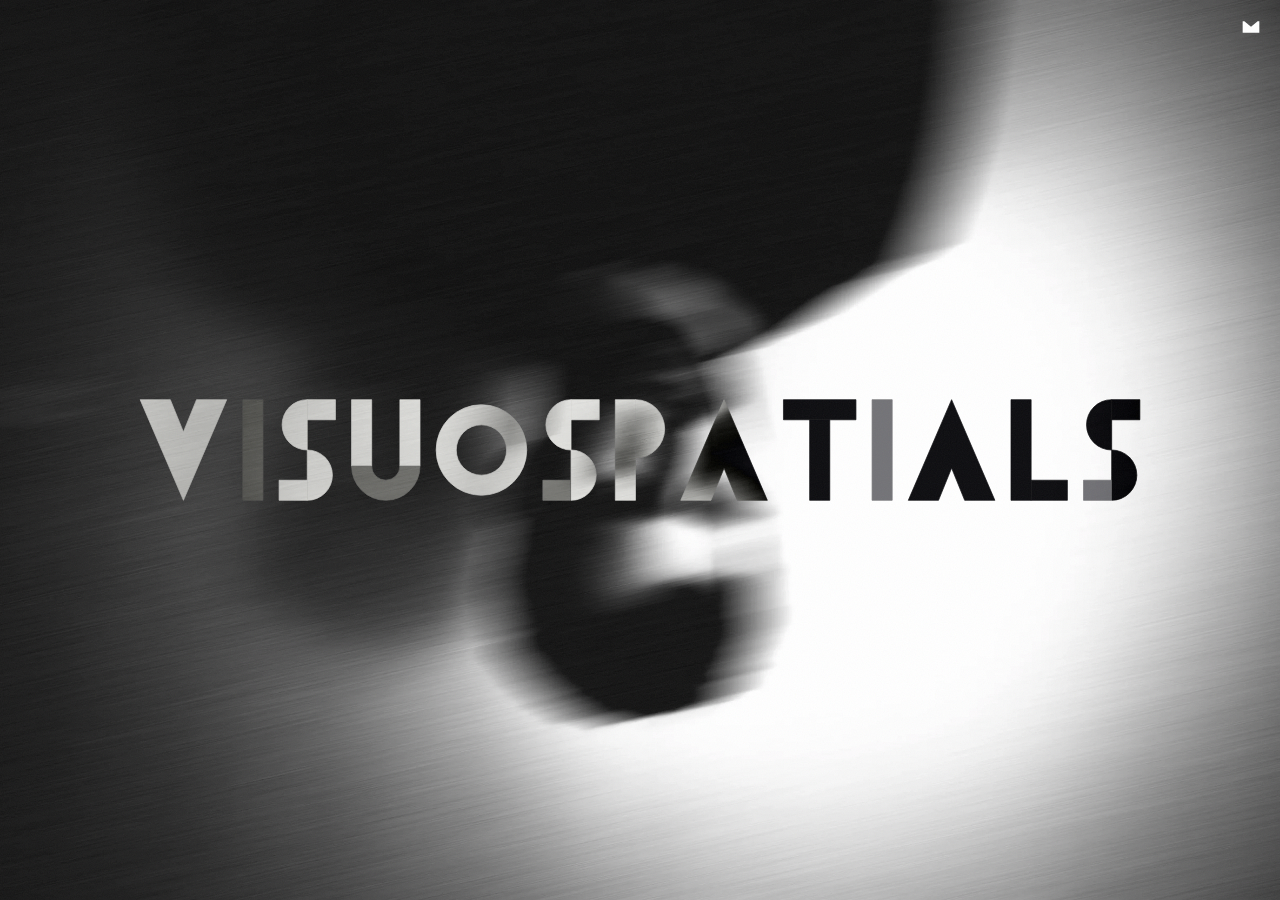
==== index.html @ 17f6a430 "Take back the phone bottom-bar fix; phones get a corner menu instead" ====
<!DOCTYPE html>
<html lang="en">
<head>
    <meta charset="UTF-8">
    <meta name="viewport" content="width=device-width, initial-scale=1.0">
    <title>Visuospatials</title>
    <link rel="icon" type="image/png" href="/favicon.png">
    <link rel="apple-touch-icon" href="/apple-touch-icon.png">
    <link rel="canonical" href="https://visuospatials.com/">
    <meta name="description" content="Visuospatials — a design and artwork studio. Rooms, tools and printed matter.">
    <meta name="theme-color" content="#0a0a0a">
    <meta property="og:title" content="Visuospatials">
    <meta property="og:description" content="A design and artwork studio. Rooms, tools and printed matter.">
    <meta property="og:image" content="https://visuospatials.com/blur.webp">
    <meta property="og:type" content="website">
    <meta property="og:url" content="https://visuospatials.com/">
    <meta name="twitter:card" content="summary_large_image">
    <link rel="stylesheet" href="base.css">
    <script type="speculationrules">
    {"prerender": [{"urls": ["/work"], "eagerness": "eager"},
                   {"where": {"href_matches": "/*"}, "eagerness": "moderate"}]}
    </script>
    <style>
        html, body { height: 100%; width: 100%; overflow: hidden; }
        body {
            display: flex;
            justify-content: center;
            align-items: center;
            background: var(--bg);
            position: relative;
        }
        .hero {
            position: absolute;
            inset: 0;
            width: 100%;
            height: 100%;
            object-fit: cover;
            z-index: 0;
            animation: drift 90s ease-in-out infinite alternate;
            /* iOS shrinks an image under a long press to preview it. */
            pointer-events: none;
            -webkit-user-drag: none;
        }
        @keyframes drift {
            from { transform: scale(1.04) translate(0.4%, -0.4%); }
            to   { transform: scale(1.11) translate(-0.8%, 0.6%); }
        }
        .flicker-text {
            position: absolute;
            top: 50%;
            left: 50%;
            transform: translate(-50%, -50%);
            font-family: var(--sans);
            font-size: clamp(16px, 7vw, 160px);
            letter-spacing: 0.25em;
            color: #5c5c58;
            font-weight: 700;
            text-transform: uppercase;
            user-select: none;
            z-index: 10;
            white-space: nowrap;
            text-decoration: none;
            cursor: pointer;
            /* A taller hit area than the letters, so it's an easy tap on a phone. */
            padding: 0.4em 0;
        }
        /* The shapes draw the wordmark; the text stays as the link's hit area and for readers. */
        .flicker-text.drawn { color: transparent; }

        /* Difference keeps the white pieces readable over the bright side of the photo. */
        .geo {
            mix-blend-mode: difference;
            position: absolute;
            inset: 0;
            width: 100%;
            height: 100%;
            z-index: 10;
            pointer-events: none;
        }

        body { user-select: none; -webkit-touch-callout: none; }


        html.inverted { filter: invert(1) hue-rotate(180deg); }
    </style>
</head>
<body>
<div class="corner">
<a class="mailmark" href="mailto:gregor.art@pm.me?subject=Visuospatials" aria-label="Email">
<svg viewBox="0 0 24 24" aria-hidden="true"><path d="M2 5H4L12 11.6 20 5H22V19H2Z"/></svg>
</a>
</div>
    <img class="hero" src="blur.webp" alt="">
    <a class="flicker-text" href="/work" aria-label="Visuospatials">VISUOSPATIALS</a>
    <canvas class="geo" id="geo" aria-hidden="true"></canvas>




    <script src="/geo.js"></script>
    <script>
        const container = document.querySelector('.flicker-text');
        const WORD = container.textContent;

        /* The wordmark, from the shared alphabet in geo.js: it holds assembled for
           5s, comes apart and back together over 21s, then holds another 5s.
           It is sized to the link's own text, so the CSS clamp sets the size
           and the clickable box matches the drawing. */
        container.classList.add('drawn');
        const mark = Geo.converge(document.getElementById('geo'), WORD, width => {
            const s = Math.min(container.getBoundingClientRect().width / width, innerHeight * 0.16);
            return { x: (innerWidth - width * s) / 2, y: (innerHeight - s) / 2, s };
        }, { hold: 5, cycle: 21 });
        const explode = () => mark.explode();

        const konami = ['ArrowUp','ArrowUp','ArrowDown','ArrowDown','ArrowLeft','ArrowRight','ArrowLeft','ArrowRight','b','a'];
        let konamiAt = 0;
        let typed = '';

        document.addEventListener('keydown', e => {
            konamiAt = (e.key === konami[konamiAt] || e.key.toLowerCase() === konami[konamiAt]) ? konamiAt + 1 : 0;
            if (konamiAt === konami.length) {
                konamiAt = 0;
                document.documentElement.classList.toggle('inverted');
            }

            if (e.key.length === 1) {
                typed = (typed + e.key.toLowerCase()).slice(-9);
                if (typed.endsWith('spatial')) explode();
            }
        });

        console.log('%cVISUOSPATIALS', 'font: 700 42px/1 Helvetica Neue, Arial; color:#ff2d00');
        console.log('%cclick the name. or type: spatial', 'font: 12px/1.6 monospace; color:#787874');
    </script>
</body>
</html>
---- base.css ----
:root {
  --bg: #0a0a0a;
  --fg: #f2f2ef;
  --dim: #787874;
  --faint: #2e2e2b;
  --rule: #1c1c1a;
  --sig: #ff2d00;
  --panel: rgba(10, 10, 10, 0.62);
  --veil: rgba(10, 10, 10, 0.985);
  --sans: "Helvetica Neue", Helvetica, Arial, sans-serif;
  color-scheme: dark;
}

*, *::before, *::after { margin: 0; padding: 0; box-sizing: border-box; }

/* Pages fade through each other: the old one leaves first, then the new one
   arrives, so two layouts never sit on top of each other mid-fade. Browsers
   without cross-document view transitions just navigate as before. */
@media (prefers-reduced-motion: no-preference) {
  @view-transition { navigation: auto; }
  ::view-transition-old(root) {
    animation: vs-out 0.2s cubic-bezier(0.4, 0, 1, 1) both;
  }
  ::view-transition-new(root) {
    animation: vs-in 0.34s cubic-bezier(0, 0, 0.2, 1) 0.12s both;
  }
}
@keyframes vs-out { to { opacity: 0; } }
@keyframes vs-in { from { opacity: 0; } }

html { -webkit-text-size-adjust: 100%; }

body {
  min-height: 100%;
  /* Headings assemble from pieces that start off to the right. */
  overflow-x: clip;
  background: var(--bg);
  color: var(--fg);
  font-family: var(--sans);
  -webkit-font-smoothing: antialiased;
}

body::after {
  content: "";
  position: fixed;
  inset: 0;
  z-index: 9999;
  pointer-events: none;
  opacity: 0.055;
  background-image: url("data:image/svg+xml,%3Csvg xmlns='http://www.w3.org/2000/svg' width='140' height='140'%3E%3Cfilter id='n'%3E%3CfeTurbulence type='fractalNoise' baseFrequency='0.85' numOctaves='3'/%3E%3C/filter%3E%3Crect width='140' height='140' filter='url(%23n)'/%3E%3C/svg%3E");
}

::selection { background: var(--sig); color: #000; }

a { color: inherit; }

:focus-visible { outline: 2px solid var(--sig); outline-offset: 3px; }

.label {
  font-family: var(--sans);
  font-size: 11px;
  letter-spacing: 0.16em;
  text-transform: uppercase;
  color: var(--dim);
}

.rule { border: 0; border-top: 1px solid var(--rule); }

/* Headings drawn in the geometric alphabet (geo.js). The SVG is one cap
   height tall; the real text stays alongside for readers and search. */
.geo { display: block; height: 0.72em; width: auto; overflow: visible; }
/* The seam stroke is in screen pixels whatever the drawing's scale. */
.geo path { fill: currentColor; stroke: currentColor; stroke-width: 0.7px; vector-effect: non-scaling-stroke; }
.arrive { display: inline-block; white-space: pre; }
/* The alphabet's arrow set inline with ordinary type: cap height, on the baseline. */
.geo.arrow { display: inline-block; height: 0.72em; width: 0.36em; margin-left: 0.1em; vertical-align: baseline; }
.geo-text {
  position: absolute; width: 1px; height: 1px; overflow: hidden;
  clip-path: inset(50%); white-space: nowrap;
}

/* Site-wide back-of-house bar. Every room has one so no room is a dead end. */
.exit {
  position: fixed;
  left: 0;
  right: 0;
  bottom: 0;
  z-index: 60;
  display: flex;
  flex-wrap: wrap;
  gap: 5px 22px;
  align-items: center;
  /* Solid, with a hairline on top: the old fade let work scroll visibly
     behind the bar, which on a phone (two lines tall) read as floating. */
  padding: 12px 20px;
  background: var(--bg);
  border-top: 1px solid var(--rule);
  font-family: var(--sans);
  font-size: 10px;
  letter-spacing: 0.18em;
  text-transform: uppercase;
}
.exit a { color: var(--dim); text-decoration: none; transition: color 0.2s; }
.exit a:hover { color: var(--fg); }
.exit .here { color: var(--sig); }
.exit .copy { color: var(--dim); }
.exit .spacer { flex: 1; }
@media (max-width: 560px) { .exit .spacer { display: none; } }

@media (prefers-reduced-motion: reduce) {
  *, *::before, *::after {
    animation-duration: 0.001ms !important;
    animation-iteration-count: 1 !important;
    transition-duration: 0.001ms !important;
  }
}

/* Corner marks: back and home. Both are flat shapes like the alphabet. */
.backmark, .homemark {
  position: fixed;
  top: 13px;
  z-index: 210;
  display: grid;
  place-items: center;
  width: 28px;
  height: 28px;
  color: #fff;
  mix-blend-mode: difference;
  transition: transform 0.25s cubic-bezier(0.16, 1, 0.3, 1);
}
.backmark { left: 15px; }
.homemark { left: 53px; }

.backmark svg, .homemark svg {
  display: block;
  width: 20px;
  height: 20px;
  fill: currentColor;
}
.backmark:hover, .backmark:focus-visible,
.homemark:hover, .homemark:focus-visible {
  mix-blend-mode: normal;
  color: var(--sig);
  transform: scale(1.14);
}

.homemark, .backmark, .exit { transition: opacity 0.3s ease, transform 0.25s cubic-bezier(0.16, 1, 0.3, 1); }


/* Top right: mail. */
.corner {
  position: fixed;
  top: 13px;
  right: 15px;
  z-index: 210;
  display: flex;
  align-items: center;
  gap: 6px;
}
.corner a, .corner button {
  appearance: none;
  border: 0;
  background: none;
  padding: 0;
  cursor: pointer;
  display: grid;
  place-items: center;
  width: 28px;
  height: 28px;
  color: #fff;
  mix-blend-mode: difference;
  transition: transform 0.25s cubic-bezier(0.16, 1, 0.3, 1);
}
.corner svg {
  display: block;
  width: 20px;
  height: 20px;
  fill: currentColor;
}
.corner a:hover, .corner a:focus-visible,
.corner button:hover, .corner button:focus-visible {
  mix-blend-mode: normal;
  color: var(--sig);
  transform: scale(1.14);
}

.corner { transition: opacity 0.3s ease; }

.copy { color: var(--dim); }
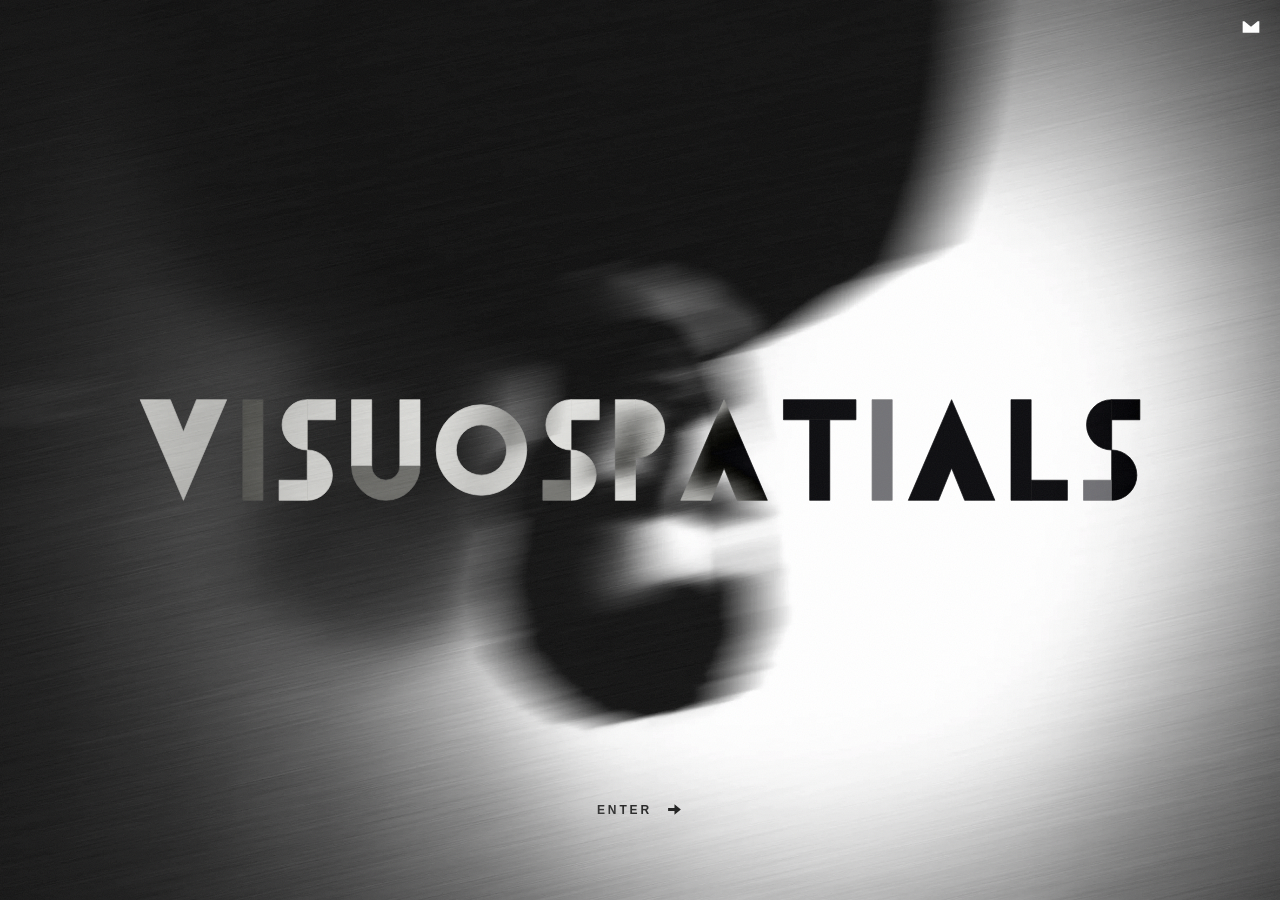
==== commit f9587d61: "Front page: Enter at the bottom center, as on audiospatials.com The name already leads to Work, but " ====
--- a/index.html
+++ b/index.html
@@ -7,14 +7,27 @@
     <link rel="icon" type="image/png" href="/favicon.png">
     <link rel="apple-touch-icon" href="/apple-touch-icon.png">
     <link rel="canonical" href="https://visuospatials.com/">
-    <meta name="description" content="Visuospatials — a design and artwork studio. Rooms, tools and printed matter.">
+    <meta name="description" content="Visuospatials is a visual hub for design and artwork, within music, or any other medium.">
     <meta name="theme-color" content="#0a0a0a">
     <meta property="og:title" content="Visuospatials">
-    <meta property="og:description" content="A design and artwork studio. Rooms, tools and printed matter.">
+    <meta property="og:description" content="Visuospatials is a visual hub for design and artwork, within music, or any other medium.">
     <meta property="og:image" content="https://visuospatials.com/blur.webp">
     <meta property="og:type" content="website">
     <meta property="og:url" content="https://visuospatials.com/">
     <meta name="twitter:card" content="summary_large_image">
+    <script type="application/ld+json">
+    {
+     "@context": "https://schema.org",
+     "@type": "Organization",
+     "name": "Visuospatials",
+     "url": "https://visuospatials.com/",
+     "description": "Visuospatials is a visual hub for design and artwork, within music, or any other medium.",
+     "founder": [
+      { "@type": "Person", "name": "Gregor Egan", "url": "https://gregoregan.com/", "affiliation": { "@type": "Organization", "name": "Audiospatials", "url": "https://audiospatials.com/" } },
+      { "@type": "Person", "name": "Hunter Bowersmith", "affiliation": { "@type": "Organization", "name": "Audiospatials", "url": "https://audiospatials.com/" } }
+     ]
+    }
+    </script>
     <link rel="stylesheet" href="base.css">
     <script type="speculationrules">
     {"prerender": [{"urls": ["/work"], "eagerness": "eager"},
@@ -78,6 +91,27 @@
             pointer-events: none;
         }
 
+        /* The way in, bottom center, as on audiospatials.com: the name links too,
+           but nothing says so, and a phone can't hover to find out. No box; the
+           same difference blend as the wordmark, and bold so it holds up on
+           the mid-grey of the photo. */
+        .enter {
+            position: absolute; z-index: 20;
+            left: 50%; transform: translateX(-50%);
+            bottom: max(clamp(40px, 8vh, 90px), env(safe-area-inset-bottom, 0px));
+            display: inline-flex; align-items: center; gap: 14px;
+            padding: 10px 6px;
+            color: #fff; mix-blend-mode: difference; text-decoration: none; font-weight: 700;
+            font-size: 12px; letter-spacing: 0.24em; text-transform: uppercase;
+            transition: color 0.2s;
+        }
+        .enter svg { width: 17px; height: 17px; fill: currentColor; transition: transform 0.25s cubic-bezier(0.16, 1, 0.3, 1); }
+        .enter:focus-visible { mix-blend-mode: normal; color: var(--sig); }
+        @media (hover: hover) {
+            .enter:hover { mix-blend-mode: normal; color: var(--sig); }
+            .enter:hover svg { transform: translateX(4px); }
+        }
+
         body { user-select: none; -webkit-touch-callout: none; }
 
 
@@ -93,6 +127,7 @@
     <img class="hero" src="blur.webp" alt="">
     <a class="flicker-text" href="/work" aria-label="Visuospatials">VISUOSPATIALS</a>
     <canvas class="geo" id="geo" aria-hidden="true"></canvas>
+    <a class="enter" href="/work">Enter<svg viewBox="0 0 24 24" aria-hidden="true"><path d="M21 12 12 19.5V14H3V10H12V4.5Z"/></svg></a>
 
 
 
--- a/base.css
+++ b/base.css
@@ -101,11 +101,51 @@
   text-transform: uppercase;
 }
 .exit a { color: var(--dim); text-decoration: none; transition: color 0.2s; }
-.exit a:hover { color: var(--fg); }
+@media (hover: hover) { .exit a:hover { color: var(--fg); } }
 .exit .here { color: var(--sig); }
 .exit .copy { color: var(--dim); }
 .exit .spacer { flex: 1; }
-@media (max-width: 560px) { .exit .spacer { display: none; } }
+
+/* Phones: the bar's links move to a two-bar menu in the top right. nav.js
+   builds the button and the drop from the page's own .exit, so the
+   section list still lives in the bar and nowhere else. */
+.corner .menumark, .drop { display: none; }
+@media (max-width: 620px) {
+  /* What's left of the bar is the copyright, in flow at the end of the page. */
+  .exit { position: static; padding: 48px 0 0; background: none; border: 0; }
+  .exit > :not(.copy) { display: none; }
+  .corner .menumark { display: grid; }
+  .menumark rect {
+    transform-box: fill-box;
+    transform-origin: center;
+    transition: transform 0.3s cubic-bezier(0.16, 1, 0.3, 1);
+  }
+  /* Open, the bars meet in a cross. */
+  .menumark[aria-expanded="true"] { mix-blend-mode: normal; color: var(--sig); }
+  .menumark[aria-expanded="true"] rect:first-child { transform: translateY(3px) rotate(45deg); }
+  .menumark[aria-expanded="true"] rect:last-child { transform: translateY(-3px) rotate(-45deg); }
+  .drop.on {
+    position: fixed;
+    top: 50px;
+    right: 15px;
+    z-index: 205;
+    display: flex;
+    flex-direction: column;
+    align-items: flex-end;
+    gap: 16px;
+    min-width: 170px;
+    padding: 18px 20px;
+    background: var(--bg);
+    border: 1px solid var(--rule);
+    font-family: var(--sans);
+    font-size: 10px;
+    letter-spacing: 0.18em;
+    text-transform: uppercase;
+  }
+  .drop a { color: var(--fg); text-decoration: none; }
+  @media (hover: hover) { .drop a:hover { color: var(--sig); } }
+  .drop .here { color: var(--sig); }
+}
 
 @media (prefers-reduced-motion: reduce) {
   *, *::before, *::after {
@@ -137,12 +177,16 @@
   height: 20px;
   fill: currentColor;
 }
-.backmark:hover, .backmark:focus-visible,
-.homemark:hover, .homemark:focus-visible {
-  mix-blend-mode: normal;
-  color: var(--sig);
-  transform: scale(1.14);
-}
+.backmark:focus-visible, .homemark:focus-visible {
+  mix-blend-mode: normal;
+  color: var(--sig);
+  transform: scale(1.14);
+}
+@media (hover: hover) { .backmark:hover, .homemark:hover {
+  mix-blend-mode: normal;
+  color: var(--sig);
+  transform: scale(1.14);
+} }
 
 .homemark, .backmark, .exit { transition: opacity 0.3s ease, transform 0.25s cubic-bezier(0.16, 1, 0.3, 1); }
 
@@ -177,12 +221,16 @@
   height: 20px;
   fill: currentColor;
 }
-.corner a:hover, .corner a:focus-visible,
-.corner button:hover, .corner button:focus-visible {
-  mix-blend-mode: normal;
-  color: var(--sig);
-  transform: scale(1.14);
-}
+.corner a:focus-visible, .corner button:focus-visible {
+  mix-blend-mode: normal;
+  color: var(--sig);
+  transform: scale(1.14);
+}
+@media (hover: hover) { .corner a:hover, .corner button:hover {
+  mix-blend-mode: normal;
+  color: var(--sig);
+  transform: scale(1.14);
+} }
 
 .corner { transition: opacity 0.3s ease; }
 
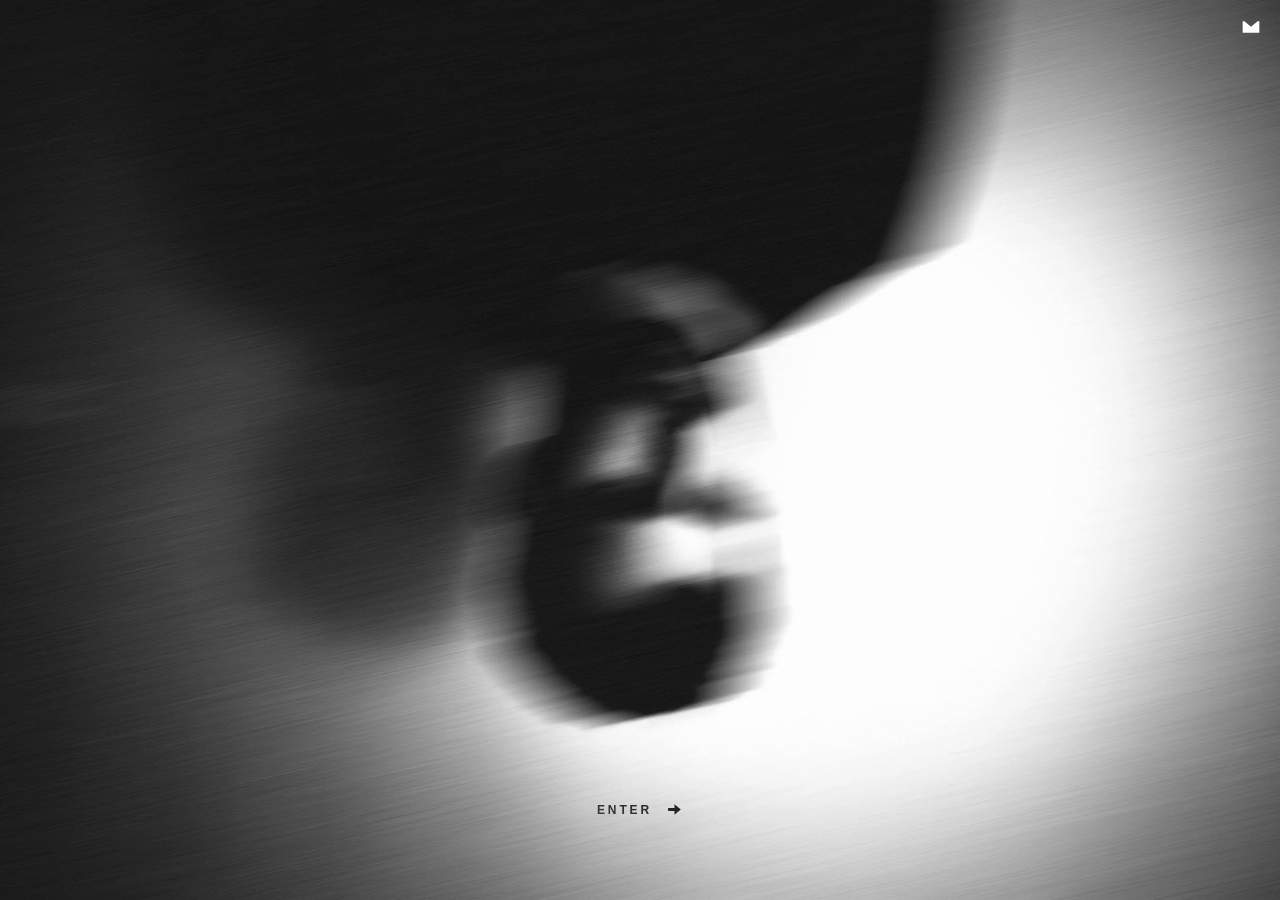
==== commit 40842f08: "match audiospatials vibe" ====
--- a/index.html
+++ b/index.html
@@ -2,16 +2,19 @@
 <html lang="en">
 <head>
     <meta charset="UTF-8">
-    <meta name="viewport" content="width=device-width, initial-scale=1.0">
+    <meta name="viewport" content="width=device-width, initial-scale=1.0, viewport-fit=cover">
     <title>Visuospatials</title>
     <link rel="icon" type="image/png" href="/favicon.png">
     <link rel="apple-touch-icon" href="/apple-touch-icon.png">
     <link rel="canonical" href="https://visuospatials.com/">
-    <meta name="description" content="Visuospatials is a visual hub for design and artwork, within music, or any other medium.">
+    <meta name="description" content="Album covers, motion and stills made with and around music. Visuospatials is a design and art practice by Gregor Egan and Hunter Bowersmith.">
     <meta name="theme-color" content="#0a0a0a">
     <meta property="og:title" content="Visuospatials">
-    <meta property="og:description" content="Visuospatials is a visual hub for design and artwork, within music, or any other medium.">
-    <meta property="og:image" content="https://visuospatials.com/blur.webp">
+    <meta property="og:description" content="Album covers, motion and stills made with and around music. Visuospatials is a design and art practice by Gregor Egan and Hunter Bowersmith.">
+    <meta property="og:image" content="https://visuospatials.com/og.jpg">
+    <meta property="og:image:width" content="1200">
+    <meta property="og:image:height" content="630">
+    <meta property="og:image:alt" content="Album covers designed by Visuospatials">
     <meta property="og:type" content="website">
     <meta property="og:url" content="https://visuospatials.com/">
     <meta name="twitter:card" content="summary_large_image">
@@ -21,14 +24,16 @@
      "@type": "Organization",
      "name": "Visuospatials",
      "url": "https://visuospatials.com/",
-     "description": "Visuospatials is a visual hub for design and artwork, within music, or any other medium.",
+     "description": "Album covers, motion and stills made with and around music. Visuospatials is a design and art practice by Gregor Egan and Hunter Bowersmith.",
      "founder": [
       { "@type": "Person", "name": "Gregor Egan", "url": "https://gregoregan.com/", "affiliation": { "@type": "Organization", "name": "Audiospatials", "url": "https://audiospatials.com/" } },
       { "@type": "Person", "name": "Hunter Bowersmith", "affiliation": { "@type": "Organization", "name": "Audiospatials", "url": "https://audiospatials.com/" } }
      ]
     }
     </script>
-    <link rel="stylesheet" href="base.css">
+    <link rel="stylesheet" href="/base.css">
+    <link rel="stylesheet" href="/theme.css">
+    <script src="/theme.js"></script>
     <script type="speculationrules">
     {"prerender": [{"urls": ["/work"], "eagerness": "eager"},
                    {"where": {"href_matches": "/*"}, "eagerness": "moderate"}]}
@@ -58,43 +63,11 @@
             from { transform: scale(1.04) translate(0.4%, -0.4%); }
             to   { transform: scale(1.11) translate(-0.8%, 0.6%); }
         }
-        .flicker-text {
-            position: absolute;
-            top: 50%;
-            left: 50%;
-            transform: translate(-50%, -50%);
-            font-family: var(--sans);
-            font-size: clamp(16px, 7vw, 160px);
-            letter-spacing: 0.25em;
-            color: #5c5c58;
-            font-weight: 700;
-            text-transform: uppercase;
-            user-select: none;
-            z-index: 10;
-            white-space: nowrap;
-            text-decoration: none;
-            cursor: pointer;
-            /* A taller hit area than the letters, so it's an easy tap on a phone. */
-            padding: 0.4em 0;
-        }
-        /* The shapes draw the wordmark; the text stays as the link's hit area and for readers. */
-        .flicker-text.drawn { color: transparent; }
+        /* the name, for readers and search. the photo and Enter are all that show */
+        h1 { position: absolute; width: 1px; height: 1px; overflow: hidden; clip-path: inset(50%); white-space: nowrap; }
 
-        /* Difference keeps the white pieces readable over the bright side of the photo. */
-        .geo {
-            mix-blend-mode: difference;
-            position: absolute;
-            inset: 0;
-            width: 100%;
-            height: 100%;
-            z-index: 10;
-            pointer-events: none;
-        }
-
-        /* The way in, bottom center, as on audiospatials.com: the name links too,
-           but nothing says so, and a phone can't hover to find out. No box; the
-           same difference blend as the wordmark, and bold so it holds up on
-           the mid-grey of the photo. */
+        /* The way in, bottom center, as on audiospatials.com. No box; difference
+           blended and bold so it holds up on the mid-grey of the photo. */
         .enter {
             position: absolute; z-index: 20;
             left: 50%; transform: translateX(-50%);
@@ -115,6 +88,12 @@
         body { user-select: none; -webkit-touch-callout: none; }
 
 
+        /* the photo fills the page in either theme, so the mail mark keeps its difference blend
+           over it, and the light/dark toggle waits for the inside pages */
+        :root[data-theme="light"] .corner a { color: #fff; mix-blend-mode: difference; }
+        @media (hover: hover) { :root[data-theme="light"] .corner a:hover { color: var(--sig); mix-blend-mode: normal; } }
+        .corner .thememark { display: none; }
+
         html.inverted { filter: invert(1) hue-rotate(180deg); }
     </style>
 </head>
@@ -125,32 +104,12 @@
 </a>
 </div>
     <img class="hero" src="blur.webp" alt="">
-    <a class="flicker-text" href="/work" aria-label="Visuospatials">VISUOSPATIALS</a>
-    <canvas class="geo" id="geo" aria-hidden="true"></canvas>
+    <h1>Visuospatials</h1>
     <a class="enter" href="/work">Enter<svg viewBox="0 0 24 24" aria-hidden="true"><path d="M21 12 12 19.5V14H3V10H12V4.5Z"/></svg></a>
 
-
-
-
-    <script src="/geo.js"></script>
     <script>
-        const container = document.querySelector('.flicker-text');
-        const WORD = container.textContent;
-
-        /* The wordmark, from the shared alphabet in geo.js: it holds assembled for
-           5s, comes apart and back together over 21s, then holds another 5s.
-           It is sized to the link's own text, so the CSS clamp sets the size
-           and the clickable box matches the drawing. */
-        container.classList.add('drawn');
-        const mark = Geo.converge(document.getElementById('geo'), WORD, width => {
-            const s = Math.min(container.getBoundingClientRect().width / width, innerHeight * 0.16);
-            return { x: (innerWidth - width * s) / 2, y: (innerHeight - s) / 2, s };
-        }, { hold: 5, cycle: 21 });
-        const explode = () => mark.explode();
-
         const konami = ['ArrowUp','ArrowUp','ArrowDown','ArrowDown','ArrowLeft','ArrowRight','ArrowLeft','ArrowRight','b','a'];
         let konamiAt = 0;
-        let typed = '';
 
         document.addEventListener('keydown', e => {
             konamiAt = (e.key === konami[konamiAt] || e.key.toLowerCase() === konami[konamiAt]) ? konamiAt + 1 : 0;
@@ -158,15 +117,10 @@
                 konamiAt = 0;
                 document.documentElement.classList.toggle('inverted');
             }
-
-            if (e.key.length === 1) {
-                typed = (typed + e.key.toLowerCase()).slice(-9);
-                if (typed.endsWith('spatial')) explode();
-            }
         });
 
         console.log('%cVISUOSPATIALS', 'font: 700 42px/1 Helvetica Neue, Arial; color:#ff2d00');
-        console.log('%cclick the name. or type: spatial', 'font: 12px/1.6 monospace; color:#787874');
+        console.log('%cup up down down left right left right b a', 'font: 12px/1.6 monospace; color:#787874');
     </script>
 </body>
 </html>
--- a/base.css
+++ b/base.css
@@ -13,26 +13,30 @@
 
 *, *::before, *::after { margin: 0; padding: 0; box-sizing: border-box; }
 
-/* Pages fade through each other: the old one leaves first, then the new one
-   arrives, so two layouts never sit on top of each other mid-fade. Browsers
-   without cross-document view transitions just navigate as before. */
+/* page transitions. old page fades out fast, new one fades up from a little
+   lower. bar and corner marks stay put. browsers that can't do this just load normally */
 @media (prefers-reduced-motion: no-preference) {
   @view-transition { navigation: auto; }
+  ::view-transition-group(*) { animation-duration: 0.45s; animation-timing-function: cubic-bezier(0.4, 0, 0.2, 1); }
   ::view-transition-old(root) {
-    animation: vs-out 0.2s cubic-bezier(0.4, 0, 1, 1) both;
+    animation: vs-out 0.22s cubic-bezier(0.4, 0, 1, 1) both;
   }
   ::view-transition-new(root) {
-    animation: vs-in 0.34s cubic-bezier(0, 0, 0.2, 1) 0.12s both;
+    animation: vs-in 0.5s cubic-bezier(0.16, 1, 0.3, 1) 0.16s both;
   }
+  .exit { view-transition-name: vs-bar; }
+  .backmark { view-transition-name: vs-back; }
+  .homemark { view-transition-name: vs-home; }
+  .corner { view-transition-name: vs-corner; }
 }
 @keyframes vs-out { to { opacity: 0; } }
-@keyframes vs-in { from { opacity: 0; } }
+@keyframes vs-in { from { opacity: 0; transform: translateY(10px); } }
 
 html { -webkit-text-size-adjust: 100%; }
 
 body {
   min-height: 100%;
-  /* Headings assemble from pieces that start off to the right. */
+  /* headings fly in from the right, don't let them make a sideways scroll */
   overflow-x: clip;
   background: var(--bg);
   color: var(--fg);
@@ -66,20 +70,20 @@
 
 .rule { border: 0; border-top: 1px solid var(--rule); }
 
-/* Headings drawn in the geometric alphabet (geo.js). The SVG is one cap
-   height tall; the real text stays alongside for readers and search. */
+/* drawn headings (geo.js). real text is still there, hidden, for screen readers and google */
 .geo { display: block; height: 0.72em; width: auto; overflow: visible; }
-/* The seam stroke is in screen pixels whatever the drawing's scale. */
+/* thin stroke to hide seams between pieces, same width at any size */
 .geo path { fill: currentColor; stroke: currentColor; stroke-width: 0.7px; vector-effect: non-scaling-stroke; }
 .arrive { display: inline-block; white-space: pre; }
-/* The alphabet's arrow set inline with ordinary type: cap height, on the baseline. */
+.word { white-space: nowrap; }
+/* the drawn arrow sitting inline with normal text */
 .geo.arrow { display: inline-block; height: 0.72em; width: 0.36em; margin-left: 0.1em; vertical-align: baseline; }
 .geo-text {
   position: absolute; width: 1px; height: 1px; overflow: hidden;
   clip-path: inset(50%); white-space: nowrap;
 }
 
-/* Site-wide back-of-house bar. Every room has one so no room is a dead end. */
+/* the nav bar, on every page */
 .exit {
   position: fixed;
   left: 0;
@@ -90,9 +94,10 @@
   flex-wrap: wrap;
   gap: 5px 22px;
   align-items: center;
-  /* Solid, with a hairline on top: the old fade let work scroll visibly
-     behind the bar, which on a phone (two lines tall) read as floating. */
+  /* solid, not a fade. the fade looked like it was floating on phones */
   padding: 12px 20px;
+  /* clear the iphone home bar (needs viewport-fit=cover) */
+  padding-bottom: calc(12px + env(safe-area-inset-bottom, 0px));
   background: var(--bg);
   border-top: 1px solid var(--rule);
   font-family: var(--sans);
@@ -100,52 +105,22 @@
   letter-spacing: 0.18em;
   text-transform: uppercase;
 }
+/* fills the gap under the bar when safari's toolbar slides around */
+.exit::after {
+  content: "";
+  position: absolute;
+  left: 0;
+  right: 0;
+  top: 100%;
+  height: 100vh;
+  background: var(--bg);
+}
 .exit a { color: var(--dim); text-decoration: none; transition: color 0.2s; }
 @media (hover: hover) { .exit a:hover { color: var(--fg); } }
 .exit .here { color: var(--sig); }
 .exit .copy { color: var(--dim); }
 .exit .spacer { flex: 1; }
-
-/* Phones: the bar's links move to a two-bar menu in the top right. nav.js
-   builds the button and the drop from the page's own .exit, so the
-   section list still lives in the bar and nowhere else. */
-.corner .menumark, .drop { display: none; }
-@media (max-width: 620px) {
-  /* What's left of the bar is the copyright, in flow at the end of the page. */
-  .exit { position: static; padding: 48px 0 0; background: none; border: 0; }
-  .exit > :not(.copy) { display: none; }
-  .corner .menumark { display: grid; }
-  .menumark rect {
-    transform-box: fill-box;
-    transform-origin: center;
-    transition: transform 0.3s cubic-bezier(0.16, 1, 0.3, 1);
-  }
-  /* Open, the bars meet in a cross. */
-  .menumark[aria-expanded="true"] { mix-blend-mode: normal; color: var(--sig); }
-  .menumark[aria-expanded="true"] rect:first-child { transform: translateY(3px) rotate(45deg); }
-  .menumark[aria-expanded="true"] rect:last-child { transform: translateY(-3px) rotate(-45deg); }
-  .drop.on {
-    position: fixed;
-    top: 50px;
-    right: 15px;
-    z-index: 205;
-    display: flex;
-    flex-direction: column;
-    align-items: flex-end;
-    gap: 16px;
-    min-width: 170px;
-    padding: 18px 20px;
-    background: var(--bg);
-    border: 1px solid var(--rule);
-    font-family: var(--sans);
-    font-size: 10px;
-    letter-spacing: 0.18em;
-    text-transform: uppercase;
-  }
-  .drop a { color: var(--fg); text-decoration: none; }
-  @media (hover: hover) { .drop a:hover { color: var(--sig); } }
-  .drop .here { color: var(--sig); }
-}
+@media (max-width: 560px) { .exit .spacer { display: none; } }
 
 @media (prefers-reduced-motion: reduce) {
   *, *::before, *::after {
@@ -155,7 +130,7 @@
   }
 }
 
-/* Corner marks: back and home. Both are flat shapes like the alphabet. */
+/* back and home marks, top left */
 .backmark, .homemark {
   position: fixed;
   top: 13px;
@@ -168,8 +143,8 @@
   mix-blend-mode: difference;
   transition: transform 0.25s cubic-bezier(0.16, 1, 0.3, 1);
 }
-.backmark { left: 15px; }
-.homemark { left: 53px; }
+.backmark { left: max(15px, env(safe-area-inset-left, 0px)); }
+.homemark { left: calc(max(15px, env(safe-area-inset-left, 0px)) + 38px); }
 
 .backmark svg, .homemark svg {
   display: block;
@@ -191,11 +166,11 @@
 .homemark, .backmark, .exit { transition: opacity 0.3s ease, transform 0.25s cubic-bezier(0.16, 1, 0.3, 1); }
 
 
-/* Top right: mail. */
+/* mail, top right */
 .corner {
   position: fixed;
   top: 13px;
-  right: 15px;
+  right: max(15px, env(safe-area-inset-right, 0px));
   z-index: 210;
   display: flex;
   align-items: center;
--- a/theme.css
+++ b/theme.css
@@ -0,0 +1,40 @@
+/* light mode, 9am to 5pm on the visitor's clock (js/theme.js sets data-theme on <html>).
+   the white is rgb 251 251 251 (Gregor, 2026-11-03). dark stays base.css's own colors */
+:root[data-theme="light"] {
+  --bg: #fbfbfb;
+  --fg: #0a0a0a;
+  --dim: var(--fg);
+  --faint: #c4c4bf;
+  --rule: #e6e6e2;
+  --panel: rgba(251, 251, 251, 0.62);
+  --veil: rgba(251, 251, 251, 0.985);
+  color-scheme: light;
+}
+:root[data-theme="light"] body::after { opacity: 0.035; }
+/* the corner marks are white blended by difference, which only reads on dark. plain ink here
+   (:where keeps it low so their red hover still wins) */
+:where(:root[data-theme="light"]) .corner a, :where(:root[data-theme="light"]) .corner button,
+:where(:root[data-theme="light"]) .backmark, :where(:root[data-theme="light"]) .homemark { color: var(--fg); mix-blend-mode: normal; }
+
+/* the loading screen, once per visit (theme.js). drawn on <html> itself so it's there from the
+   first frame: "visuospatials" in the middle, a bar under it that fills, then it all fades.
+   same as audiospatials.com (2026-11-16) */
+html.loading::before, html.loading::after { content: ""; position: fixed; z-index: 10000; pointer-events: none; }
+html.loading::before {
+  content: "visuospatials"; inset: 0; display: grid; place-items: center; padding-bottom: 56px;
+  background: var(--bg); color: var(--fg);
+  font: 500 clamp(24px, 2.6vw, 38px)/1 var(--sans); letter-spacing: 0;
+}
+html.loading::after {
+  left: 50%; top: calc(50% + 12px); width: clamp(200px, 20vw, 300px); height: 6px; border-radius: 3px;
+  translate: -50% 0;
+  background: linear-gradient(var(--fg), var(--fg)) 0 0 / 85% 100% no-repeat, var(--faint);
+  animation: load-fill 1.1s cubic-bezier(0.2, 0.7, 0.2, 1) both;
+}
+html.loaded::after { animation: load-done 0.25s ease-out forwards; }
+html.loaded::before, html.loaded::after { opacity: 0; transition: opacity 0.45s ease 0.25s; }
+@keyframes load-fill { from { background-size: 0% 100%, auto; } }
+@keyframes load-done { to { background-size: 100% 100%, auto; } }
+@media (prefers-reduced-motion: reduce) {
+  html.loading::after { animation: none; }
+}
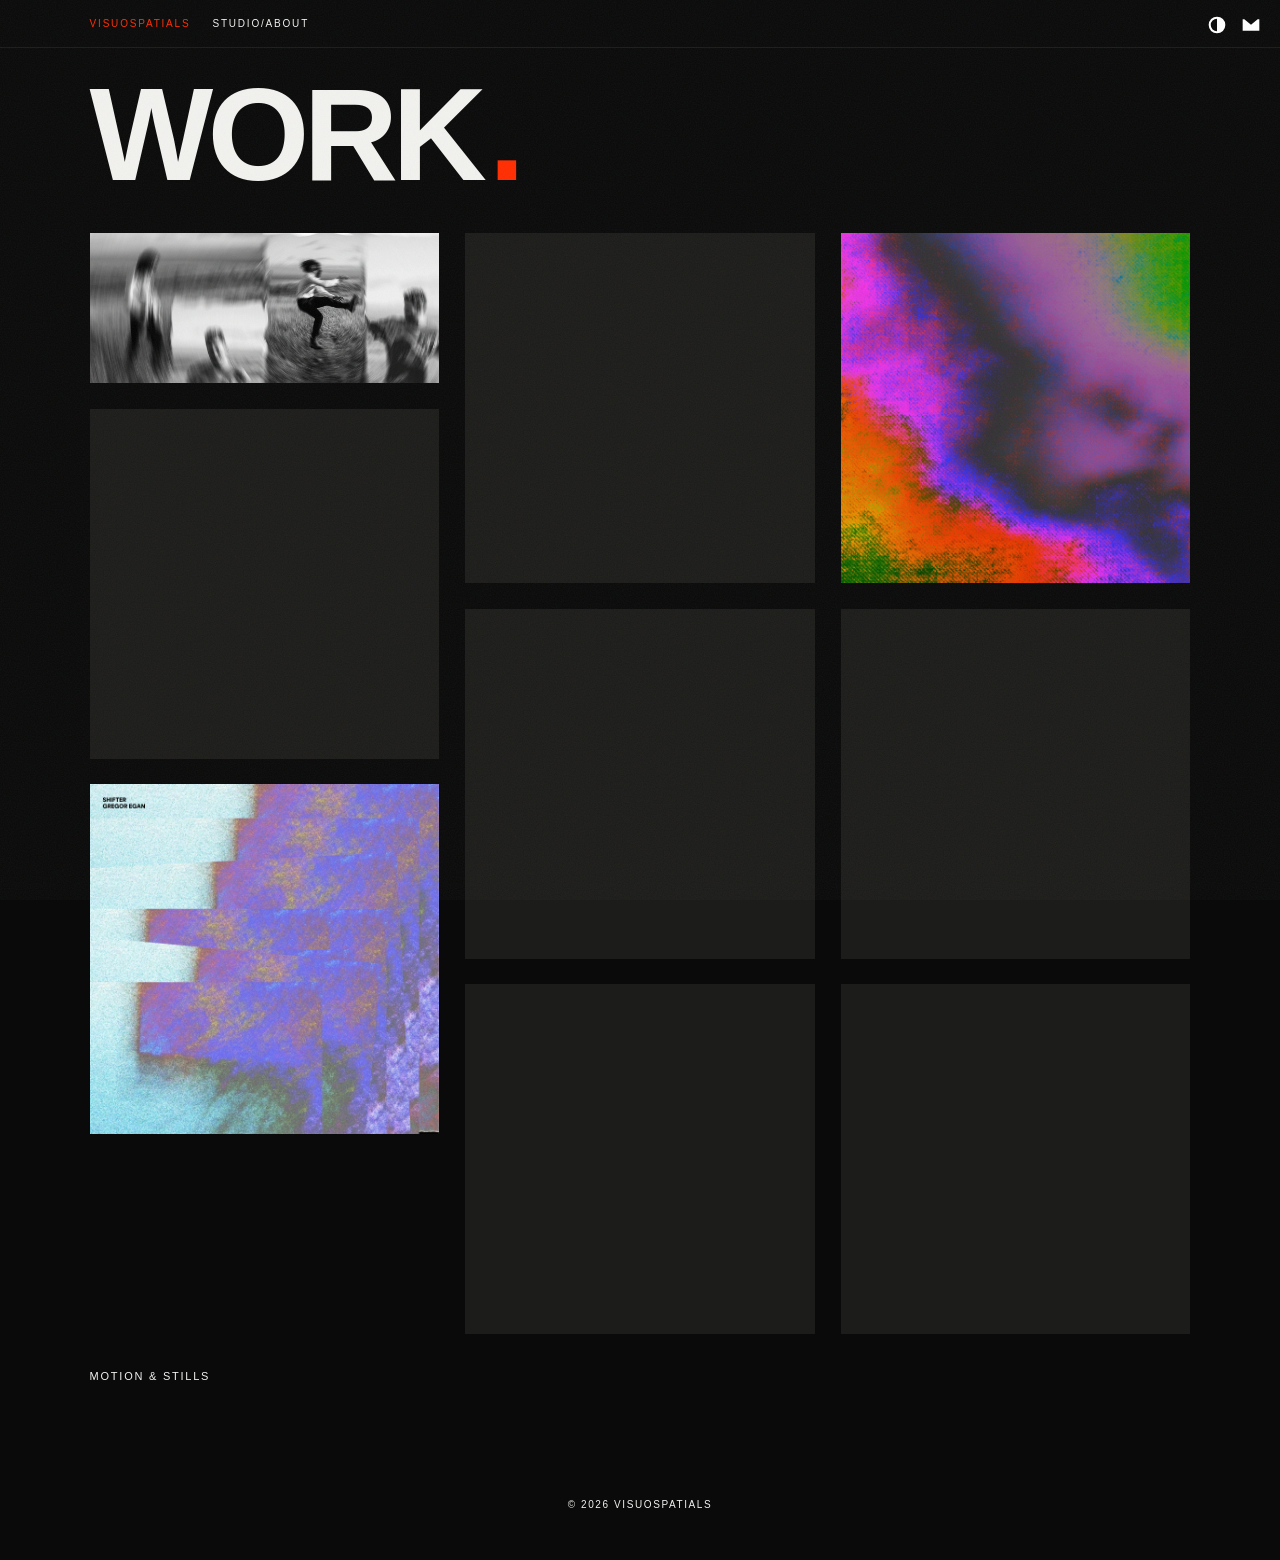
==== commit ff9d4e09: "remove landing page" ====
--- a/index.html
+++ b/index.html
@@ -34,93 +34,209 @@
     <link rel="stylesheet" href="/base.css">
     <link rel="stylesheet" href="/theme.css">
     <script src="/theme.js"></script>
-    <script type="speculationrules">
-    {"prerender": [{"urls": ["/work"], "eagerness": "eager"},
-                   {"where": {"href_matches": "/*"}, "eagerness": "moderate"}]}
-    </script>
+    <link rel="stylesheet" href="/pages.css">
     <style>
-        html, body { height: 100%; width: 100%; overflow: hidden; }
-        body {
-            display: flex;
-            justify-content: center;
-            align-items: center;
-            background: var(--bg);
-            position: relative;
-        }
-        .hero {
-            position: absolute;
-            inset: 0;
-            width: 100%;
-            height: 100%;
-            object-fit: cover;
-            z-index: 0;
-            animation: drift 90s ease-in-out infinite alternate;
-            /* iOS shrinks an image under a long press to preview it. */
-            pointer-events: none;
-            -webkit-user-drag: none;
-        }
-        @keyframes drift {
-            from { transform: scale(1.04) translate(0.4%, -0.4%); }
-            to   { transform: scale(1.11) translate(-0.8%, 0.6%); }
-        }
-        /* the name, for readers and search. the photo and Enter are all that show */
-        h1 { position: absolute; width: 1px; height: 1px; overflow: hidden; clip-path: inset(50%); white-space: nowrap; }
-
-        /* The way in, bottom center, as on audiospatials.com. No box; difference
-           blended and bold so it holds up on the mid-grey of the photo. */
-        .enter {
-            position: absolute; z-index: 20;
-            left: 50%; transform: translateX(-50%);
-            bottom: max(clamp(40px, 8vh, 90px), env(safe-area-inset-bottom, 0px));
-            display: inline-flex; align-items: center; gap: 14px;
-            padding: 10px 6px;
-            color: #fff; mix-blend-mode: difference; text-decoration: none; font-weight: 700;
-            font-size: 12px; letter-spacing: 0.24em; text-transform: uppercase;
-            transition: color 0.2s;
-        }
-        .enter svg { width: 17px; height: 17px; fill: currentColor; transition: transform 0.25s cubic-bezier(0.16, 1, 0.3, 1); }
-        .enter:focus-visible { mix-blend-mode: normal; color: var(--sig); }
-        @media (hover: hover) {
-            .enter:hover { mix-blend-mode: normal; color: var(--sig); }
-            .enter:hover svg { transform: translateX(4px); }
-        }
-
-        body { user-select: none; -webkit-touch-callout: none; }
-
-
-        /* the photo fills the page in either theme, so the mail mark keeps its difference blend
-           over it, and the light/dark toggle waits for the inside pages */
-        :root[data-theme="light"] .corner a { color: #fff; mix-blend-mode: difference; }
-        @media (hover: hover) { :root[data-theme="light"] .corner a:hover { color: var(--sig); mix-blend-mode: normal; } }
-        .corner .thememark { display: none; }
-
-        html.inverted { filter: invert(1) hue-rotate(180deg); }
+        /* no back and home marks here, so the bar's links start in line with the work */
+        @media (min-width: 761px) { .home .exit { padding-left: max(clamp(20px, 7vw, 110px), (100% - 1180px) / 2); } }
+        .grid { margin-top: clamp(24px, 5vh, 54px); }
+
+        .tag { margin-top: clamp(22px, 4vh, 44px); }
+
+        .grid { columns: 3; column-gap: clamp(14px, 2vw, 28px); }
+        @media (max-width: 1000px) { .grid { columns: 2; } }
+        @media (max-width: 620px)  { .grid { columns: 1; } }
+
+        .piece { break-inside: avoid; margin: 0 0 clamp(14px, 2vw, 28px);
+                 display: block; text-decoration: none; color: inherit;
+                 background: none; border: 0; padding: 0; width: 100%;
+                 text-align: left; font: inherit; cursor: pointer; }
+        .piece .shot { position: relative; overflow: hidden; background: var(--rule); }
+        .piece img, .piece video { display: block; width: 100%; height: auto;
+                                   transition: opacity 0.4s, transform 0.6s cubic-bezier(0.16, 1, 0.3, 1); }
+        .piece:focus-visible img, .piece:focus-visible video { transform: scale(1.02); }
+        @media (hover: hover) { .piece:hover img, .piece:hover video { transform: scale(1.02); } }
+
+        .cap { display: flex; gap: 12px; align-items: baseline;
+               padding: 9px 1px 0; line-height: 1.5; }
+        .cap .t { font-size: 12px; letter-spacing: 0.04em; color: var(--fg); }
+        .cap .m { font-size: 11px; letter-spacing: 0.14em; text-transform: uppercase;
+                  color: var(--dim); margin-left: auto; text-align: right; }
+
+        .empty { max-width: 46ch; line-height: 2; }
+        .empty a { color: var(--fg); text-decoration: none; border-bottom: 1px solid var(--faint);
+                   transition: border-color 0.2s; }
+        @media (hover: hover) { .empty a:hover { border-color: var(--sig); } }
+
+        /* Viewer */
+        .viewer { position: fixed; inset: 0; z-index: 400; background: var(--veil);
+                  display: none; align-items: center; justify-content: center;
+                  padding: clamp(40px, 7vh, 80px) clamp(16px, 5vw, 80px); }
+        .viewer.on { display: flex; }
+        .viewer figure { max-width: 100%; max-height: 100%; display: flex;
+                         flex-direction: column; align-items: center; gap: 14px; }
+        .viewer img, .viewer video { max-width: 100%; max-height: 78vh;
+                                     width: auto; height: auto; display: block; }
+        .viewer figcaption[hidden] { display: none; }
+        .viewer figcaption { display: flex; gap: 18px; align-items: baseline; flex-wrap: wrap;
+                             justify-content: center; }
+        .viewer .count { position: fixed; left: 50%; bottom: 20px; transform: translateX(-50%); }
+        .viewer .nav { position: fixed; top: 50%; transform: translateY(-50%);
+                       appearance: none; background: none; border: 0; cursor: pointer;
+                       color: var(--fg); padding: 20px 14px; opacity: 0.45;
+                       transition: opacity 0.2s; }
+        @media (hover: hover) { .viewer .nav:hover { opacity: 1; } }
+        .viewer .nav svg { width: 22px; height: 22px; fill: currentColor; }
+        .viewer .prev { left: clamp(2px, 1.5vw, 24px); }
+        .viewer .next { right: clamp(2px, 1.5vw, 24px); }
+        .viewer .shut { position: fixed; top: 13px; right: max(15px, env(safe-area-inset-right, 0px)); z-index: 410;
+                        appearance: none; background: none; border: 0; cursor: pointer;
+                        color: var(--fg); padding: 8px; }
+        .viewer .shut svg { width: 20px; height: 20px; fill: currentColor; }
+        @media (max-width: 620px) { .viewer .nav { display: none; } }
     </style>
 </head>
-<body>
+<body class="home">
 <div class="corner">
 <a class="mailmark" href="mailto:gregor.art@pm.me?subject=Visuospatials" aria-label="Email">
 <svg viewBox="0 0 24 24" aria-hidden="true"><path d="M2 5H4L12 11.6 20 5H22V19H2Z"/></svg>
 </a>
 </div>
-    <img class="hero" src="blur.webp" alt="">
-    <h1>Visuospatials</h1>
-    <a class="enter" href="/work">Enter<svg viewBox="0 0 24 24" aria-hidden="true"><path d="M21 12 12 19.5V14H3V10H12V4.5Z"/></svg></a>
-
-    <script>
-        const konami = ['ArrowUp','ArrowUp','ArrowDown','ArrowDown','ArrowLeft','ArrowRight','ArrowLeft','ArrowRight','b','a'];
-        let konamiAt = 0;
-
-        document.addEventListener('keydown', e => {
-            konamiAt = (e.key === konami[konamiAt] || e.key.toLowerCase() === konami[konamiAt]) ? konamiAt + 1 : 0;
-            if (konamiAt === konami.length) {
-                konamiAt = 0;
-                document.documentElement.classList.toggle('inverted');
-            }
-        });
-
-        console.log('%cVISUOSPATIALS', 'font: 700 42px/1 Helvetica Neue, Arial; color:#ff2d00');
-        console.log('%cup up down down left right left right b a', 'font: 12px/1.6 monospace; color:#787874');
-    </script>
+<div class="wrap">
+    <h1 data-arrive>Work<em>.</em></h1>
+
+    <div class="grid" id="grid"></div>
+
+    <p class="tag label">Motion &amp; stills</p>
+</div>
+
+    <div class="viewer" id="viewer" role="dialog" aria-modal="true" aria-label="Viewer">
+        <button class="shut" type="button" aria-label="Close"><svg viewBox="0 0 24 24" aria-hidden="true"><path d="M4.6 6 6 4.6 19.4 18 18 19.4ZM18 4.6 19.4 6 6 19.4 4.6 18Z"/></svg></button>
+        <button class="nav prev" type="button" aria-label="Previous"><svg viewBox="0 0 24 24" aria-hidden="true"><path d="M16 4 6 12 16 20Z"/></svg></button>
+        <figure><div class="slot"></div><figcaption><span class="t"></span><span class="m label"></span></figcaption></figure>
+        <button class="nav next" type="button" aria-label="Next"><svg viewBox="0 0 24 24" aria-hidden="true"><path d="M8 4 18 12 8 20Z"/></svg></button>
+        <p class="count label"></p>
+    </div>
+
+<nav class="exit">
+    <span class="here">Visuospatials</span><a href="/studio">Studio/About</a>
+    <span class="spacer"></span>
+    <span class="copy">&copy; <span data-yr>2026</span> Visuospatials</span>
+</nav>
+<script src="/pieces/pieces.js"></script>
+<script src="/geo.js"></script>
+<script src="/nav.js"></script>
+<script src="/menu.js"></script>
+<script>
+if (location.pathname.endsWith('.html')) history.replaceState(history.state, '', '/' + location.search + location.hash);
+</script>
+<script>
+const grid = document.getElementById('grid');
+const viewer = document.getElementById('viewer');
+const slot = viewer.querySelector('.slot');
+const capT = viewer.querySelector('figcaption .t');
+const capM = viewer.querySelector('figcaption .m');
+const count = viewer.querySelector('.count');
+// Titles and credits under the art. Off for now; the text in pieces.js is kept.
+const CAPTIONS = false;
+viewer.querySelector('figcaption').hidden = !CAPTIONS;
+const isVideo = p => /\.(mp4|webm|mov)$/i.test(p.src);
+// Files named in pieces.js live beside it in /pieces/.
+const inPieces = f => /^(\/|https?:)/.test(f) ? f : '/pieces/' + f;
+let at = 0;
+let opener = null;
+
+function media(p, big) {
+    if (isVideo(p)) {
+        const v = document.createElement('video');
+        v.src = inPieces(p.src);
+        v.muted = true;
+        v.loop = true;
+        v.playsInline = true;
+        v.autoplay = !big;
+        v.controls = !!big;
+        if (p.poster) v.poster = inPieces(p.poster);
+        if (p.w && p.h) { v.width = p.w; v.height = p.h; }
+        return v;
+    }
+    const i = document.createElement('img');
+    i.src = inPieces(p.src);
+    i.alt = p.title || '';
+    i.loading = 'lazy';
+    i.decoding = 'async';
+    if (p.w && p.h) { i.width = p.w; i.height = p.h; }
+    return i;
+}
+
+function build() {
+    if (!PIECES.length) {
+        grid.className = 'empty label';
+        grid.innerHTML = 'Nothing is up here yet. Everything so far lives on ' +
+            '<a href="https://instagram.com/visuospatials" rel="me noopener" target="_blank">instagram</a>, ' +
+            'and it moves over here as it is finished.';
+        return;
+    }
+    PIECES.forEach((p, n) => {
+        const el = document.createElement(p.link ? 'a' : 'button');
+        el.className = 'piece';
+        if (p.link) { el.href = p.link; el.rel = 'noopener'; el.target = '_blank'; }
+        else { el.type = 'button'; el.addEventListener('click', () => open(n)); }
+
+        const shot = document.createElement('div');
+        shot.className = 'shot';
+        shot.appendChild(media(p, false));
+
+        const cap = document.createElement('div');
+        cap.className = 'cap';
+        cap.innerHTML = '<span class="t"></span><span class="m"></span>';
+        cap.querySelector('.t').textContent = p.title || '';
+        cap.querySelector('.m').textContent = p.meta || '';
+
+        el.append(shot);
+        if (CAPTIONS) el.append(cap);
+        grid.appendChild(el);
+    });
+}
+
+function open(n) {
+    if (!viewer.classList.contains('on')) opener = document.activeElement;
+    at = (n + PIECES.length) % PIECES.length;
+    const p = PIECES[at];
+    slot.replaceChildren(media(p, true));
+    capT.textContent = p.title || '';
+    capM.textContent = p.meta || '';
+    count.textContent = String(at + 1).padStart(2, '0') + ' / ' + String(PIECES.length).padStart(2, '0');
+    viewer.classList.add('on');
+    viewer.querySelector('.shut').focus();
+    // One entry per visit to the viewer, so a phone's back gesture closes it.
+    if (!(history.state && history.state.viewer)) history.pushState({ viewer: true }, '');
+}
+function closeViewer() {
+    viewer.classList.remove('on');
+    slot.replaceChildren();
+    if (opener && opener.focus) opener.focus();
+}
+function shut() {
+    if (!viewer.classList.contains('on')) return;
+    closeViewer();
+    if (history.state && history.state.viewer) history.back();
+}
+addEventListener('popstate', () => { if (viewer.classList.contains('on')) closeViewer(); });
+if (history.state && history.state.viewer) history.replaceState(null, '');
+
+viewer.querySelector('.shut').addEventListener('click', shut);
+viewer.querySelector('.prev').addEventListener('click', () => open(at - 1));
+viewer.querySelector('.next').addEventListener('click', () => open(at + 1));
+viewer.addEventListener('click', e => { if (e.target === viewer) shut(); });
+
+document.addEventListener('keydown', e => {
+    if (!viewer.classList.contains('on')) return;
+    if (e.key === 'Escape') shut();
+    if (e.key === 'ArrowLeft') open(at - 1);
+    if (e.key === 'ArrowRight') open(at + 1);
+});
+
+build();
+</script>
+<script>document.querySelectorAll("[data-yr]").forEach(function(e){e.textContent=new Date().getFullYear()})</script>
 </body>
 </html>
--- a/pages.css
+++ b/pages.css
@@ -0,0 +1,98 @@
+/* styles for the inside pages, matched to audiospatials.com's css/pages.css (2026-11-16).
+   base.css has the sitewide stuff */
+
+/* no grey text: labels, the nav and the © line are white. the nav goes red on hover */
+:root { --dim: var(--fg); }
+@media (hover: hover) { .exit a:hover { color: var(--sig); } }
+
+body { padding: clamp(30px, 8vh, 90px) clamp(20px, 7vw, 110px) 110px; }
+@media (max-width: 620px) { body { padding-top: 62px; padding-bottom: 150px; } }
+.wrap { max-width: 1180px; margin: 0 auto; }
+
+/* page titles all share one size, sized so a 12-letter title fits the column at full spread */
+h1 { font-size: min(150px, calc(min(1180px, 100vw - 2 * clamp(20px, 7vw, 110px)) / 8.4)); line-height: 0.82; letter-spacing: -0.045em;
+     font-weight: 700; text-transform: uppercase; overflow-wrap: anywhere; }
+h1 em { font-style: normal; color: var(--sig); margin-left: calc(0.045em + 2px); }
+
+.lede { font-size: clamp(19px, 2.4vw, 30px); line-height: 1.45; letter-spacing: -0.01em; text-wrap: pretty;
+        max-width: 26ch; margin: clamp(26px, 5vh, 54px) 0 0; }
+.byline { margin: clamp(20px, 3.4vh, 34px) 0 0; line-height: 2.1; }
+
+/* nav bar at the top, copyright at the bottom of the page (.footcopy, from menu.js) */
+.exit, .footcopy { font-weight: 500; }
+.exit { top: 0; bottom: auto; justify-content: center; text-align: center;
+        padding: calc(18px + env(safe-area-inset-top, 0px)) 20px 18px;
+        border-top: 0; border-bottom: 1px solid var(--rule); }
+.exit::after { display: none; }
+.exit .spacer, .exit .copy { display: none; }
+@media (min-width: 761px) {
+    body { padding-top: clamp(80px, 9vh, 100px); padding-bottom: 50px; }
+    /* line up with the bar links */
+    .backmark, .homemark, .corner { top: 11px; }
+    /* links on the left, after the back and home marks */
+    .exit { justify-content: flex-start; text-align: left;
+            padding-left: calc(max(15px, env(safe-area-inset-left, 0px)) + 66px + 22px);
+            padding-right: calc(max(15px, env(safe-area-inset-right, 0px)) + 62px + 22px); }
+}
+.footcopy { display: block; max-width: 1180px; margin: clamp(70px, 13vh, 120px) auto 0;
+            font-size: 10px; text-align: center; }
+
+/* phones: no bar, the links drop down from the menu button top right (menu.js) */
+.menumark { display: none !important; }
+@media (max-width: 760px) {
+    .menumark { display: grid !important; }
+    body { padding-bottom: 70px; }
+    .exit { display: none; }
+    html.menu-open .exit {
+        display: flex;
+        position: fixed;
+        top: 50px;
+        right: max(15px, env(safe-area-inset-right, 0px));
+        left: auto;
+        bottom: auto;
+        z-index: 220;
+        flex-direction: column;
+        align-items: flex-end;
+        text-align: right;
+        gap: 18px;
+        min-width: 200px;
+        padding: 22px 22px 20px;
+        border: 1px solid var(--rule);
+        font-size: 12px;
+        animation: drop 0.18s cubic-bezier(0.16, 1, 0.3, 1);
+    }
+    html.menu-open .exit::after { display: none; }
+    html.menu-open .exit .copy { display: none; }
+}
+@keyframes drop { from { opacity: 0; transform: translateY(-6px); } }
+/* phones with javascript off get no menu button, so the bar sits at the end of the page instead */
+@media (max-width: 760px) and (scripting: none) {
+    .exit { display: flex; position: static; gap: 14px 22px;
+            padding: 24px 20px calc(24px + env(safe-area-inset-bottom, 0px));
+            border-bottom: 0; border-top: 1px solid var(--rule); }
+}
+
+/* titles spread out a little as you scroll down and tighten back up on the way up.
+   off for reduced motion and browsers that can't do it */
+@supports (animation-timeline: scroll()) {
+    @media (prefers-reduced-motion: no-preference) {
+        .wrap > h1 {
+            animation: title-open linear both;
+            animation-timeline: scroll(root block);
+            animation-range: 0 25vh;
+        }
+    }
+}
+@keyframes title-open { to { letter-spacing: 0.03em; } }
+
+/* the work rises into place as it scrolls on screen. anything on screen at load is simply there */
+@supports (animation-timeline: view()) {
+    @media (prefers-reduced-motion: no-preference) {
+        .grid > .piece {
+            animation: rise linear both;
+            animation-timeline: view();
+            animation-range: entry 0% entry 90%;
+        }
+    }
+}
+@keyframes rise { from { opacity: 0; transform: translateY(48px); } }
